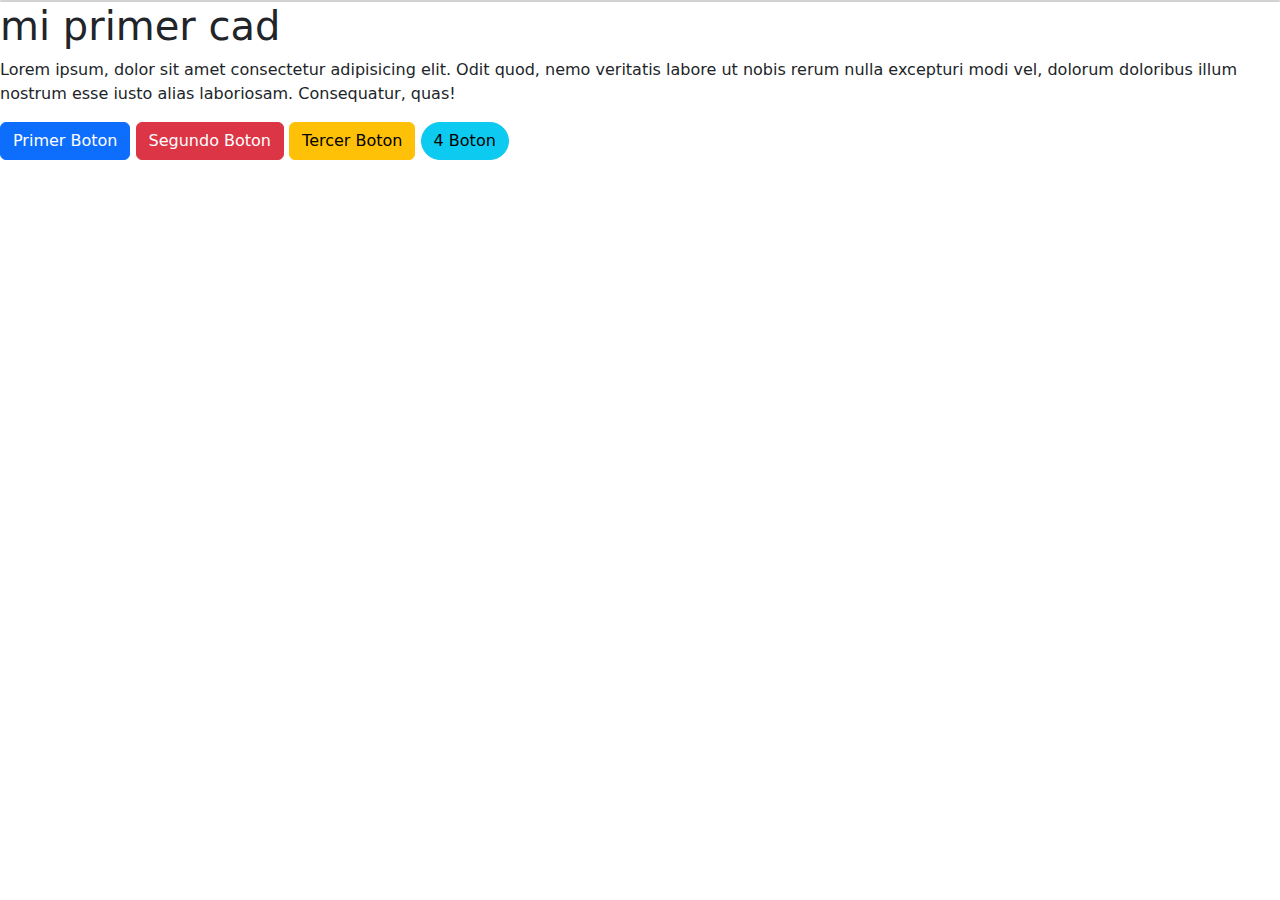
==== Ejercicio Botones/4-EjercicioBoustrap/Index.html @ 0a5952d0 "Unidad 2" ====
<!DOCTYPE html>
<html lang="en">
<head>
    <meta charset="UTF-8">
    <meta name="viewport" content="width=device-width, initial-scale=1.0">
    <!-- Bootstrap -->
    <link href="https://cdn.jsdelivr.net/npm/bootstrap@5.3.3/dist/css/bootstrap.min.css" rel="stylesheet" integrity="sha384-QWTKZyjpPEjISv5WaRU9OFeRpok6YctnYmDr5pNlyT2bRjXh0JMhjY6hW+ALEwIH" crossorigin="anonymous">
    <title>Botones Bootstrap</title>
</head>
<body>
    <div class="container"></div>
    <div class="card"></div>
    <h1>mi primer cad</h1>
    <p>Lorem ipsum, dolor sit amet consectetur adipisicing elit. Odit quod, nemo veritatis labore ut nobis rerum nulla excepturi modi vel, dolorum doloribus illum nostrum esse iusto alias laboriosam. Consequatur, quas!</p>
    <button class="btn btn-primary">Primer Boton</button>
    <button class="btn btn-danger">Segundo Boton</button>
    <button class="btn btn-warning">Tercer Boton</button>
    <button style="border-radius: 25px;" class="btn btn-info">4 Boton </button>
<!-- Script Bootstrap -->
<script src="https://cdn.jsdelivr.net/npm/bootstrap@5.3.3/dist/js/bootstrap.bundle.min.js" integrity="sha384-YvpcrYf0tY3lHB60NNkmXc5s9fDVZLESaAA55NDzOxhy9GkcIdslK1eN7N6jIeHz" crossorigin="anonymous"></script>
</body>
</html>
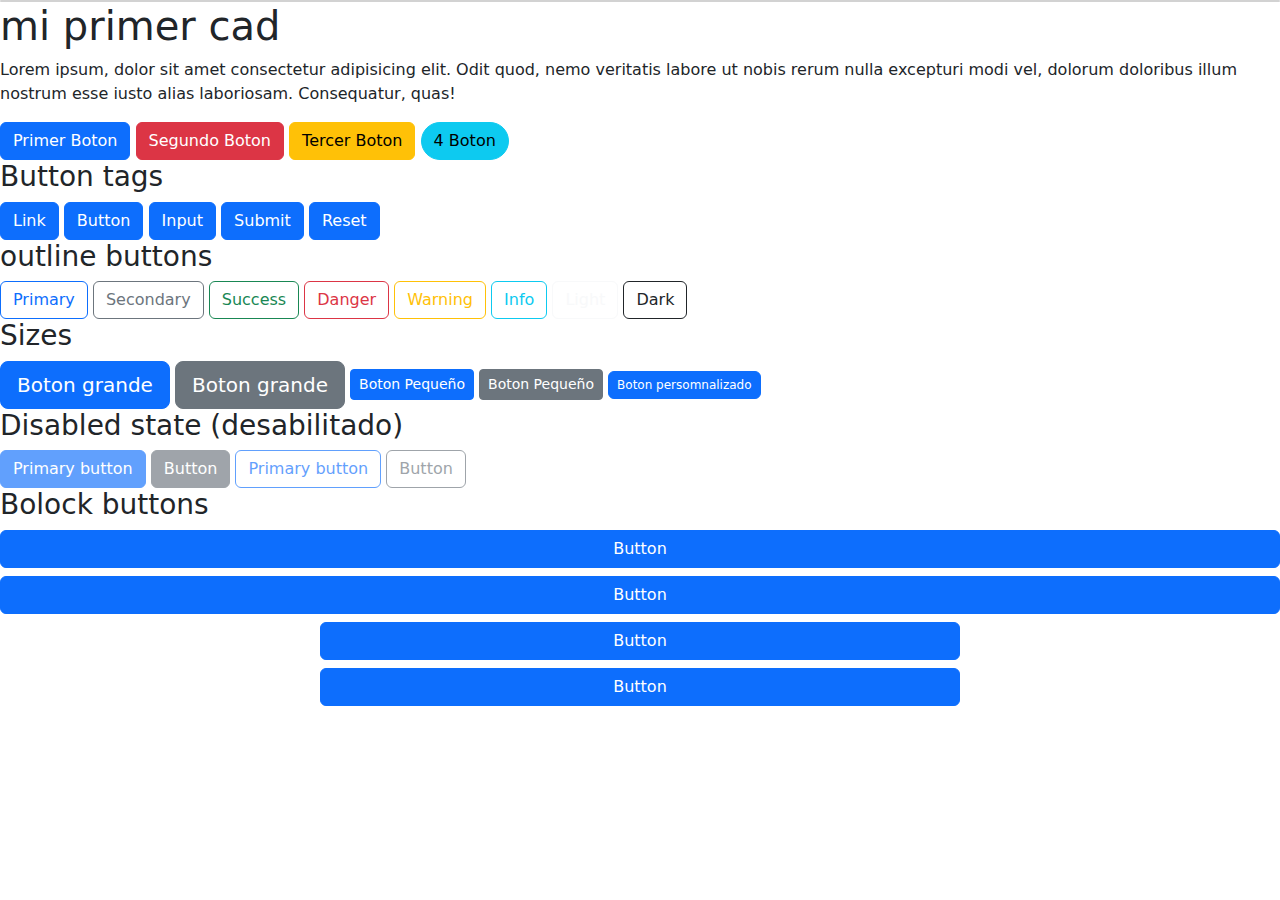
==== commit 815acfaa: "Actualizacion" ====
--- a/Ejercicio Botones/4-EjercicioBoustrap/Index.html
+++ b/Ejercicio Botones/4-EjercicioBoustrap/Index.html
@@ -18,5 +18,51 @@
     <button style="border-radius: 25px;" class="btn btn-info">4 Boton </button>
 <!-- Script Bootstrap -->
 <script src="https://cdn.jsdelivr.net/npm/bootstrap@5.3.3/dist/js/bootstrap.bundle.min.js" integrity="sha384-YvpcrYf0tY3lHB60NNkmXc5s9fDVZLESaAA55NDzOxhy9GkcIdslK1eN7N6jIeHz" crossorigin="anonymous"></script>
+<h3> Button tags</h3>
+    <a class="btn btn-primary" href="#" role="button">Link</a>
+    <button class="btn btn-primary" type="submit">Button</button>
+    <input class="btn btn-primary" type="button" value="Input">
+    <input class="btn btn-primary" type="submit" value="Submit">
+    <input class="btn btn-primary" type="reset" value="Reset">
+    </div>
+
+    <h3> outline buttons</h3>
+    <button  class="btn btn-outline-primary">Primary</button>
+    <button  class="btn btn-outline-secondary">Secondary</button>
+    <button  class="btn btn-outline-success">Success</button>
+    <button  class="btn btn-outline-danger">Danger</button>
+    <button  class="btn btn-outline-warning">Warning</button>
+    <button class="btn btn-outline-info">Info</button>
+    <button  class="btn btn-outline-light">Light</button>
+    <button  class="btn btn-outline-dark">Dark</button>
+    <h3>Sizes</h3>
+    <button  class="btn btn-primary btn-lg"> Boton grande</button>
+    <button  class="btn btn-secondary btn-lg">Boton grande</button>
+    
+    <button  class="btn btn-primary btn-sm"> Boton Pequeño</button>
+    <button  class="btn btn-secondary btn-sm">Boton Pequeño</button>
+    <button  class="btn btn-primary"
+        style="--bs-btn-padding-y: .25rem; --bs-btn-padding-x: .5rem; --bs-btn-font-size: .75rem;">
+  Boton persomnalizado
+</button>
+
+
+<h3> Disabled state (desabilitado) </h3>
+<button class="btn btn-primary" disabled>Primary button</button>
+<button class="btn btn-secondary" disabled>Button</button>
+<button class="btn btn-outline-primary" disabled>Primary button</button>
+<button class="btn btn-outline-secondary" disabled>Button</button>
+
+<h3>Bolock buttons</h3>
+<div class="d-grid gap-2">
+    <button class="btn btn-primary" >Button</button>
+    <button class="btn btn-primary">Button</button>
+  </div>
+  <h3> </h3>
+
+  <div class="d-grid gap-2 col-6 mx-auto">
+    <button class="btn btn-primary" >Button</button>
+    <button class="btn btn-primary" >Button</button>
+  </div>
 </body>
 </html>